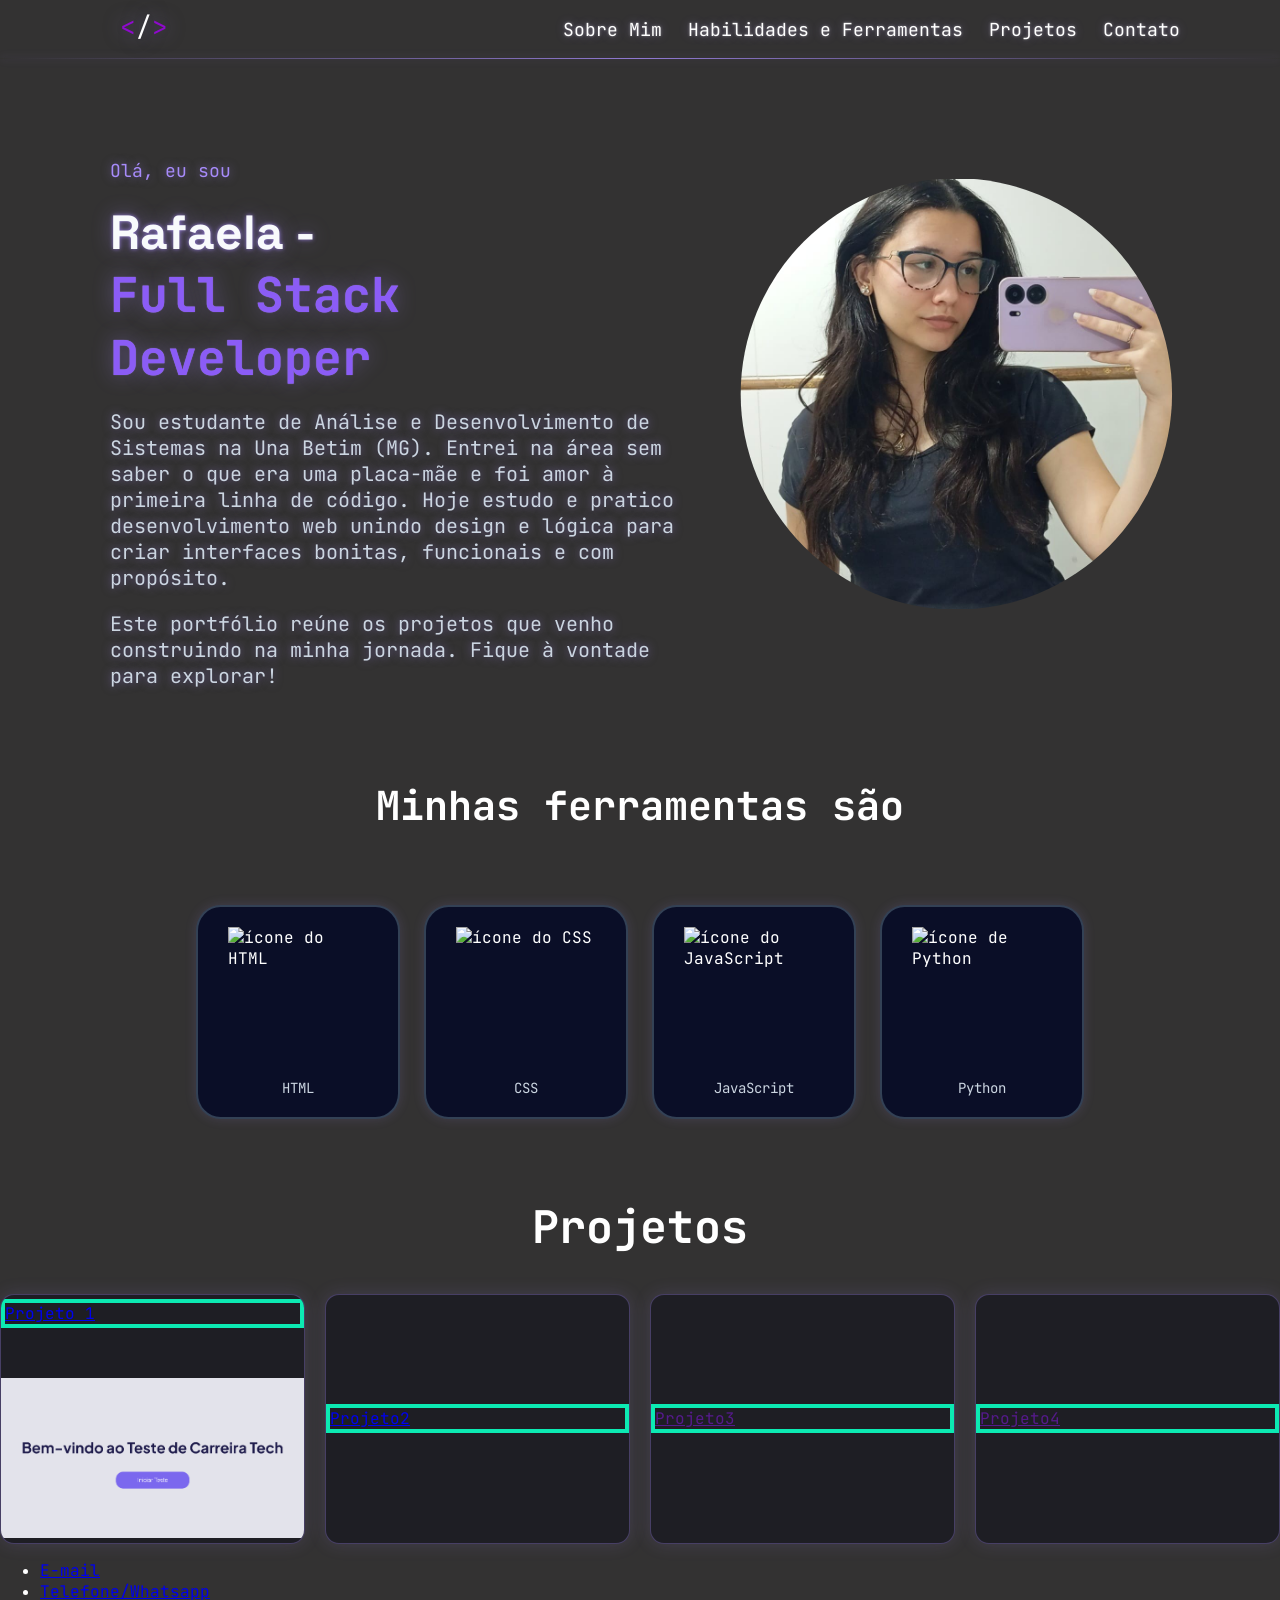
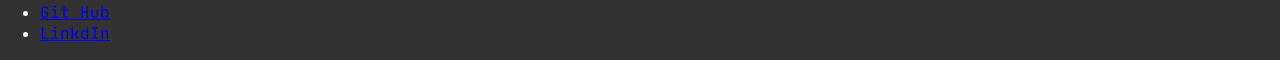
==== index.html @ 8a8e0a92 "atualizações de projetos" ====
<!DOCTYPE html> 
<html lang="PT-br">
<head>
    <meta charset="UTF-8">
    <meta name="viewport" content="width=device-width, initial-scale=1.0">
    <title>Meu Portfólio</title>
    <link rel="stylesheet" href="style.css">
</head>
<body>
    <nav>
            <div class="logo"> 
        <a href="#inicio" class="logo"><span>&lt;</span>/<span>&gt;</span></a>
            </div>
            <div class="links-nav">
        <ul>
            <li><a href ="#sobre-mim">Sobre Mim</a></li>
            <li><a href ="#habilidades-e-ferramentas">Habilidades e Ferramentas</a></li>
            <li><a href ="#projetos">Projetos</a></li>
            <li><a href ="#contato">Contato</a></li>
        </ul>
            </div>
    </nav>
<!--Bloco 1-->

<div class="bloco1"> 
        <div class="minha-foto"> 
            <img src="foto.jpg" alt="Foto da Rafaela Oliveira">
        </div>
    <div id="sobre-mim">
        <p class="saudacao">Olá, eu sou</p>
        <h1 class="titulo-nome">
            Rafaela - <br> <!---quebra de linha--->
            <span class="titulo">Full Stack Developer</span></h1>
        <p>Sou estudante de Análise e Desenvolvimento de Sistemas na Una Betim (MG). Entrei na área sem saber o que era uma placa-mãe e foi amor à primeira linha de código. Hoje estudo e pratico desenvolvimento web unindo design e lógica para criar interfaces bonitas, funcionais e com propósito.</p>
        
<p>Este portfólio reúne os projetos que venho construindo na minha jornada. Fique à vontade para explorar!</p>
    </div>
</div>
<!--Bloco 2-->

    <div id="habilidades-e-ferramentas">
        <h2>Minhas ferramentas são</h2>
        <div class="fotos-ferramentas"> 

            <div class="cards">
        <img src="https://cdn.jsdelivr.net/gh/devicons/devicon@latest/icons/html5/html5-original.svg" alt="ícone do HTML">
                <span>HTML</span>    
            </div>

            <div class="cards">
        <img src="https://cdn.jsdelivr.net/gh/devicons/devicon@latest/icons/css3/css3-original.svg" alt="ícone do CSS">
                <span>CSS</span>
            </div>

            <div class="cards">
        <img src="https://cdn.jsdelivr.net/gh/devicons/devicon@latest/icons/javascript/javascript-original.svg" alt="ícone do JavaScript">
                <span>JavaScript</span>
            </div>

            <div class="cards">
        <img src="https://cdn.jsdelivr.net/gh/devicons/devicon@latest/icons/python/python-original.svg" alt="ícone de Python">
                <span>Python</span>        
            </div>
        </div>
    </div>
        
    <!--Bloco 3-->
    <div class="projetos">
        <h2>Projetos</h2>
            <div class="links-projetos">

                <div class="projeto1">
        <a href="https://teste-tech-web.netlify.app/" target="_blank">Projeto 1</a>
        <img src="imagem - carreira tech.png" alt="Tela inicial do projeti 1 - Carreira Tech">
                </div>

                <div class="projeto2">
        <a href="https://ballebot-rafa.netlify.app/" target="_blank">Projeto2</a>
                </div>

                <div class="projeto3">
        <a href="" target="_blank">Projeto3</a>
                </div>

                <div class="projeto4">
        <a href="" target="_blank">Projeto4</a>
                </div>
            </div>
    </div>

    <!--Bloco 4-->
    <div class="contato">
        <ul>
            <li><a href="e-mail">E-mail</a></li>
            <li><a href="telefone/Whatsapp">Telefone/Whatsapp</a></li>
            <li><a href="github">Git Hub</a></li>
            <li><a href="LinkdIn">LinkdIn</a></li>
        </ul>
    </div>
    </div>
    <script src="script.js"></script>
</body>
</html>
---- style.css ----
@import url('https://fonts.googleapis.com/css2?family=JetBrains+Mono:ital,wght@0,100..800;1,100..800&family=Space+Grotesk:wght@300..700&display=swap');

    * {
        box-sizing: border-box; /*padding e border entram dentro do width, não somam ao tamanho total*/
    }
        body {
            margin: auto 0;
            padding:0;
            color: #ffff;
            font-family: "JetBrains Mono";
            background: rgb(51, 50, 50);
        }
        nav {
            display: flex;
            padding-right: 100px;
            align-items: baseline;
            width: 100%;
            justify-content: space-between;
            text-shadow: 0 0 20px rgba(167, 139, 250, 0.5);
            position: relative; /*para ativar o after*/
        }
        nav::after {
            content: "";
            position: absolute;
            bottom: 0;
            left: 0;
            width: 100%;
            height: 1px; background: linear-gradient(90deg, transparent, rgba(167, 139, 250, 0.8), transparent);
            box-shadow: 0 0 8px rgba(167, 139, 250, 0.3);
        }
        .logo {
            display: flex;
            padding-left: 60px;
            justify-content: center;
            color: #ffff;
            font-size: 26px;
            text-decoration: none;
            text-shadow: 0 2 10px rgba(255, 255, 255, 0.5), 0 0 14px rgba(167, 139, 250, 0.5);
        }
        .logo span {
            color: rgb(144, 9, 206);
        }
        .links-nav ul {
            display: flex;
            gap: 26px;
            list-style: none;
            text-decoration: none;
            font-size: 18px;
        }
        .links-nav a {
            text-decoration: none;
            color: white;
            text-shadow: 0 0 3px rgba(255, 255, 255, 0.4), 0 0 10px rgba(167, 139, 250, 0.35);
        }
    
        h1, h2, p, li nav {
            font-family: "JetBrains Mono", monospace;
        }
        
        .links-nav a:hover {
            color: #a78bfa;
        }
        /*nevagação encerrada*/
        #sobre-mim {
            display: flex;
            flex-direction: column;
            padding-left: 60px;
            max-width: 800px;
            gap: 20px;
            text-shadow: 0 0 10px rgba(167, 139, 250, 0.5);
        }
        #sobre-mim h1, #sobre-mim p, #sobre-mim .saudacao {
            margin: 0;
        }
        #sobre-mim p {
            color: #cbd5e1;
            font-size: 20px;
        }
        #sobre-mim .saudacao {
            color: #a78bfa;
            font-size: 18px;
            font-family:"JetBrains Mono", monospace;
            text-shadow: 0 0 10px rgba(167, 139, 250, 0.5);
        }
        .titulo-nome {
            color: #f8fafc;
            font-size: 48px;
            font-family:"Space Grotesk", sans-serif;
            text-shadow: 0 0 10px rgba(167, 139, 250, 0.5);
            text-shadow: 0 0 4px rgba(167, 139, 250, 0.8), 0 0 20px rgba(167, 139, 250, 0.4);
        }
        .titulo {
            color: #8b5cf6;
            font-family: "JetBrains Mono", monospace;
            text-shadow: 0 0 16px rgba(139, 92, 246, 0.7);
            text-shadow: 0 0 1px rgba(167, 139, 250, 0.8), 0 0 20px rgba(167, 139, 250, 0.4);
        }
        /*bloco 1*/
        .bloco1 {
            display:flex;
            flex-direction: row-reverse; 
            padding: 20px 50px 50px 50px; 
            justify-content: flex-end;
            margin-bottom: 40px;
            margin-top: 80px;
              
        }
        .minha-foto {
            display: flex;
            width: 450px;
            height: 450px;
            padding: 10px;
            margin-right: 10px;
            margin: 10px 50px;
            object-fit: cover;

        }
        .minha-foto img {
            clip-path: circle(50%);
        } 
        
        /*Bloco 2*/
        #habilidades-e-ferramentas img {
            display: flex;
            width: 140px;
            height: 140px;
        }
        #habilidades-e-ferramentas h2 {
            font-size: 40px;
            display: flex;
            justify-content: center;
        }
        .fotos-ferramentas{
            display: flex;
            justify-content: center;
            gap: 24px;
            padding: 40px;
        }
        .cards {
            display: flex;
            background: #232936;
            margin: 0;
            padding: 20px 30px;
            align-items: center;
            background: #0a0e27;
            flex-direction: column;
            gap: 12px;
            border-radius: 12%;
            border: 2px solid #334155;
            box-shadow: 0 0 12px rgba(167, 139, 250, 0.15);
            transition: transform 0.2s ease, border-color 0.2s ease, box-shadow 0.2s ease;
        }
        .cards:hover {
            transform: translatey(-4px);
            border-color: #a78bfa;
            box-shadow: 0 0 20px rgba(167, 139, 250, 0.4);
        }
        .cards span {
            color: #cbd5e1;
            font-family: "JetBrains Mono", monospace;
            font-size: 14px;
        }
        /*Bloco3*/
        
        .projetos h2 {
            font-size: 45px;
            display: flex;
            justify-content: center;
        }
        .projetos {
            display: flex;
            flex-direction: column;
            
            
        }
        .links-projetos {
            display: flex;
            flex-direction: row;
            gap: 20px;
            justify-content: center;
        }
        .projeto1, .projeto2, .projeto3, .projeto4 {
            display: flex;
            background: #1e1e24;
            height: 250px;
            width:350px;
            gap: 50px;
            border: 1px solid rgba(167, 139, 250, 0.3);
            border-radius: 14px;
            flex-direction: column;
            background: #1e1e24;
            overflow: hidden;
            box-shadow: 0 0 18px rgba(167, 139, 250, 0.15);
            border: 4ps solid green;
            justify-content: center;
        }
        .projeto1 img {
            width: 100%;       
            height: 160px;
            object-fit: cover;
        }
        .projetos a {
            border: 4px solid rgb(12, 234, 179);
        } 
        

        /*ver melhor cor para os textos
        tirar bordas coloridas
        colocar click no botão
        responsividade
        */
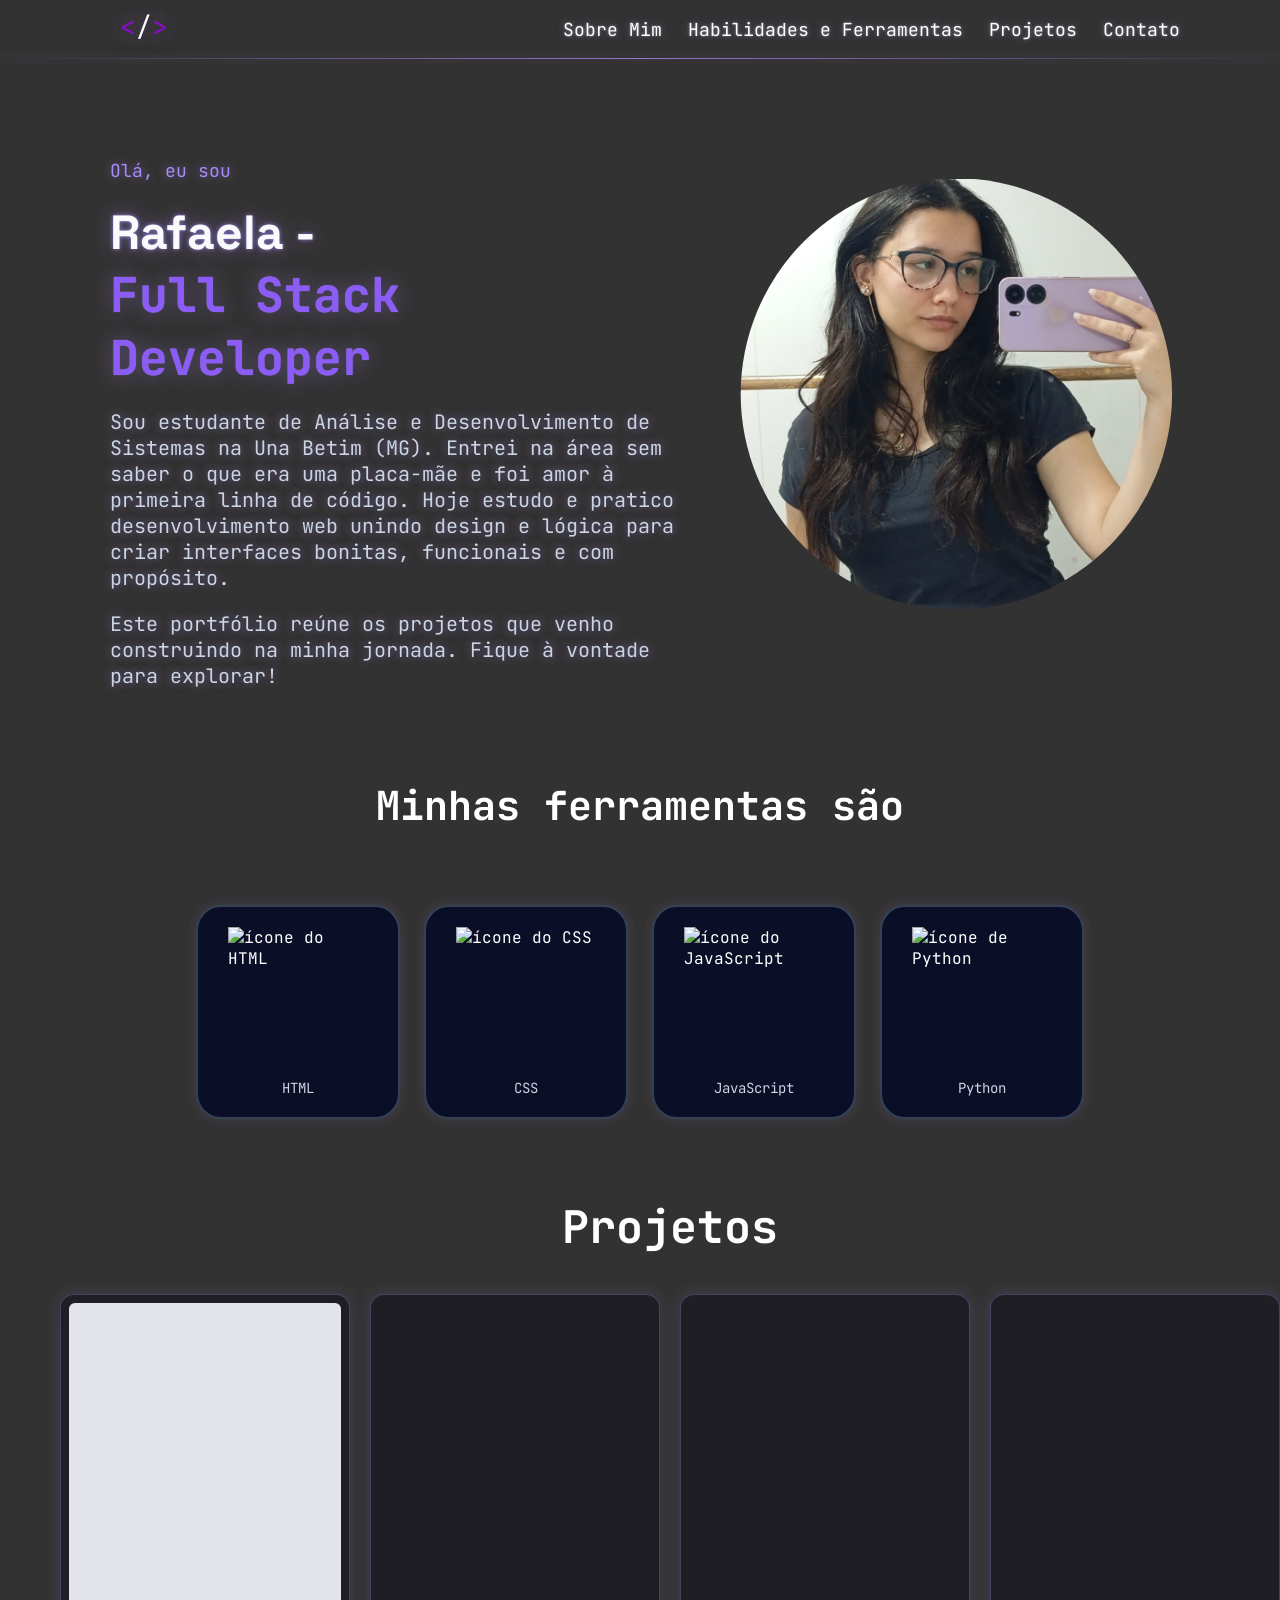
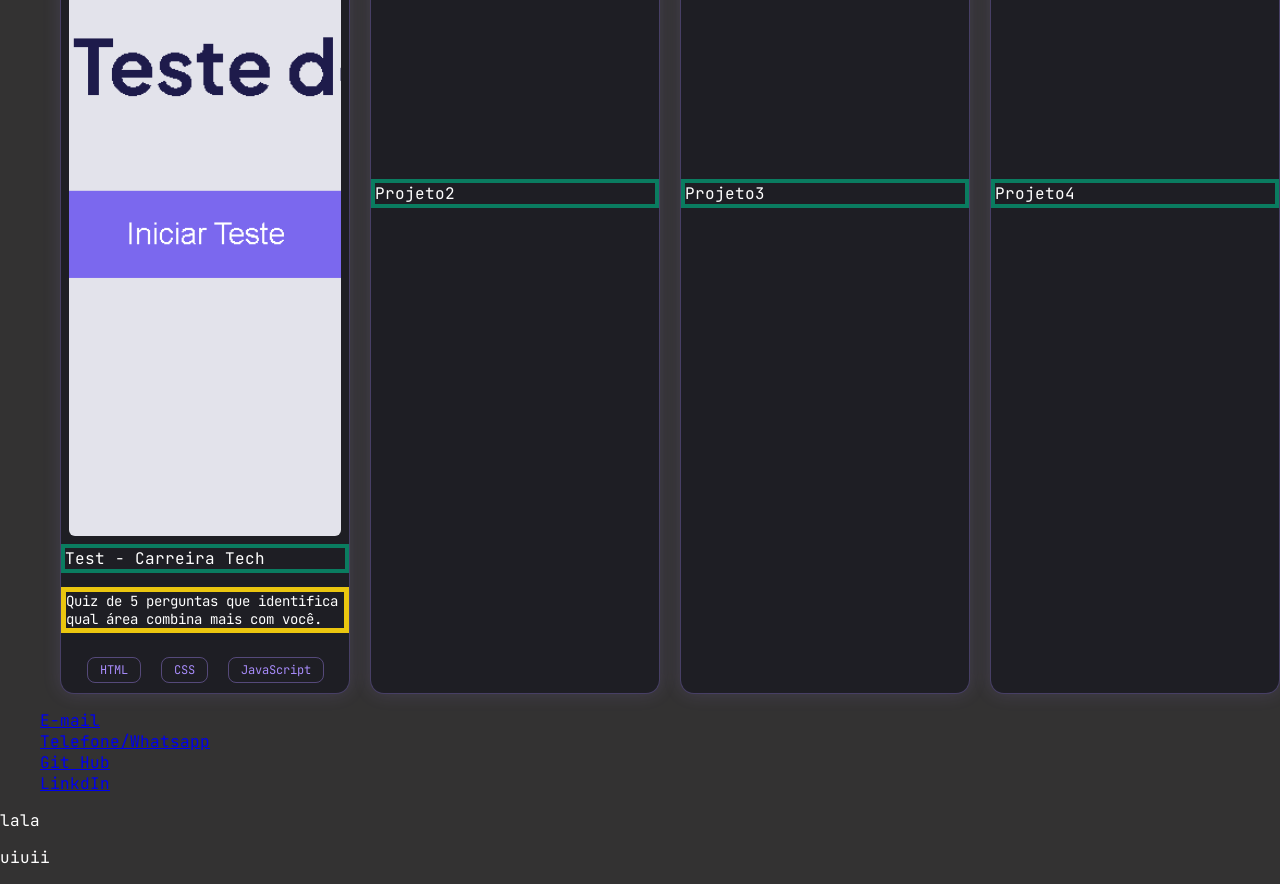
==== commit d44bb009: "Ajustes" ====
--- a/index.html
+++ b/index.html
@@ -69,10 +69,17 @@
         <h2>Projetos</h2>
             <div class="links-projetos">
 
-                <div class="projeto1">
-        <a href="https://teste-tech-web.netlify.app/" target="_blank">Projeto 1</a>
+            <div class="projeto1">
         <img src="imagem - carreira tech.png" alt="Tela inicial do projeti 1 - Carreira Tech">
+        <a href="https://teste-tech-web.netlify.app/" target="_blank">Test - Carreira Tech</a>
+        <p>Quiz de 5 perguntas que identifica qual área combina mais com você.</p>
+
+        <div class="linguagens">
+        <span class="ling">HTML</span>
+        <span class="ling">CSS</span>
+        <span class="ling">JavaScript</span>
                 </div>
+            </div>
 
                 <div class="projeto2">
         <a href="https://ballebot-rafa.netlify.app/" target="_blank">Projeto2</a>
@@ -98,6 +105,17 @@
         </ul>
     </div>
     </div>
+
+
+
+<div class="'teste"
+<p>lala</p>
+    <p>uiuii</p>
+
+
+
+
     <script src="script.js"></script>
 </body>
-</html>+</html>
+
--- a/style.css
+++ b/style.css
@@ -170,8 +170,6 @@
         .projetos {
             display: flex;
             flex-direction: column;
-            
-            
         }
         .links-projetos {
             display: flex;
@@ -182,9 +180,8 @@
         .projeto1, .projeto2, .projeto3, .projeto4 {
             display: flex;
             background: #1e1e24;
-            height: 250px;
-            width:350px;
-            gap: 50px;
+            height: 1000px; /*aqui e 300 ta? esquece não*/
+            width: 1000px;
             border: 1px solid rgba(167, 139, 250, 0.3);
             border-radius: 14px;
             flex-direction: column;
@@ -193,16 +190,58 @@
             box-shadow: 0 0 18px rgba(167, 139, 250, 0.15);
             border: 4ps solid green;
             justify-content: center;
+            
+
+        }
+        .projetos {
+            padding-left: 60px;
         }
         .projeto1 img {
             width: 100%;       
-            height: 160px;
+            height: 100%;
             object-fit: cover;
+            padding: 8px;
+            border-radius: 14px;
         }
         .projetos a {
-            border: 4px solid rgb(12, 234, 179);
+            border: 4px solid rgb(10, 124, 96);
+            text-decoration: none;
+            color: white;
+
         } 
-        
+        .linguagens {
+            display: flex;
+            flex-wrap: wrap;
+            justify-content: center;
+            gap: 20px;
+            padding: 10px;
+
+        }
+        .projeto1 p {
+            font-size: 14px;
+            display: flex;
+            border: 5px solid rgb(235, 198, 15);
+        } 
+        .ling {
+            color: rgb(28, 239, 39);
+            border: 1px solid rgba(167, 139, 250, 0.4);
+            gap: 20px;
+            background: transparent;
+            border-radius: 8px;
+            padding: 4px 12px;
+            color: #a78bfa;
+            font-size: 12px;
+            font-family: "JetBrains Mono", monospace;
+        }
+        .ling span {
+            border: 5px solid rgb(59, 235, 6);
+            
+        }
+        .contato li {
+  display: flex;         /* Ativa o Flexbox */
+  flex-wrap: wrap;       /* Permite quebrar linha quando faltar espaço */
+  gap: 10px;             /* Cria um espaço entre as caixas */
+}
 
         /*ver melhor cor para os textos
         tirar bordas coloridas
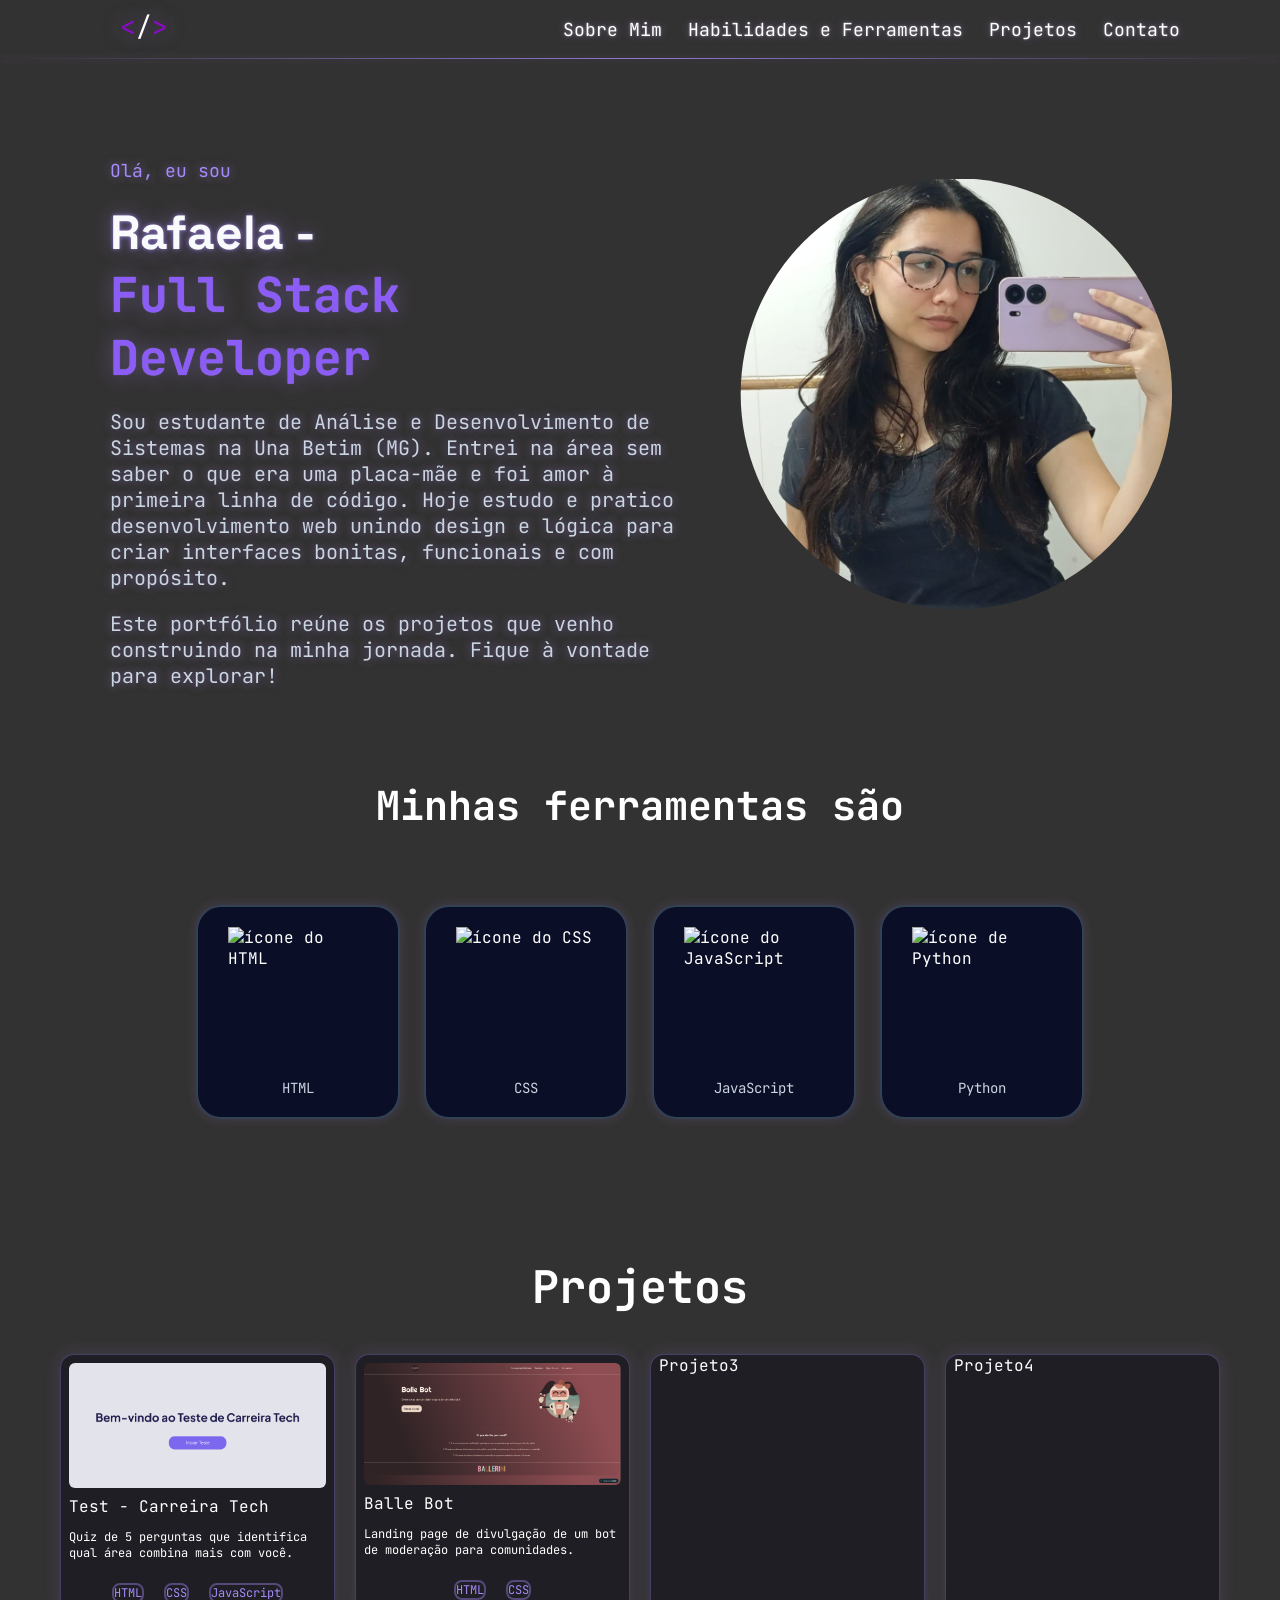
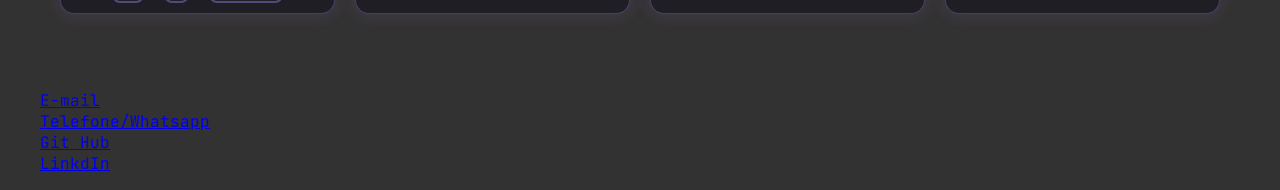
==== commit d1f112d8: "atualização do css" ====
--- a/index.html
+++ b/index.html
@@ -74,7 +74,7 @@
         <a href="https://teste-tech-web.netlify.app/" target="_blank">Test - Carreira Tech</a>
         <p>Quiz de 5 perguntas que identifica qual área combina mais com você.</p>
 
-        <div class="linguagens">
+            <div class="linguagens">
         <span class="ling">HTML</span>
         <span class="ling">CSS</span>
         <span class="ling">JavaScript</span>
@@ -82,7 +82,14 @@
             </div>
 
                 <div class="projeto2">
-        <a href="https://ballebot-rafa.netlify.app/" target="_blank">Projeto2</a>
+        <img src="imagem - ballerini.png" alt="Tela inicial do proojeto 2">
+        <a href="https://ballebot-rafa.netlify.app/" target="_blank">Balle Bot</a>
+        <p>Landing page de divulgação de um bot de moderação para comunidades.</p>
+
+            <div class="linguagens">
+        <span class="ling">HTML</span>
+        <span class="ling">CSS</span>
+            </div>
                 </div>
 
                 <div class="projeto3">
@@ -105,16 +112,6 @@
         </ul>
     </div>
     </div>
-
-
-
-<div class="'teste"
-<p>lala</p>
-    <p>uiuii</p>
-
-
-
-
     <script src="script.js"></script>
 </body>
 </html>
--- a/style.css
+++ b/style.css
@@ -180,33 +180,38 @@
         .projeto1, .projeto2, .projeto3, .projeto4 {
             display: flex;
             background: #1e1e24;
-            height: 1000px; /*aqui e 300 ta? esquece não*/
-            width: 1000px;
+            height: auto;
+            width: 300px;
+            min-height: 200px;
             border: 1px solid rgba(167, 139, 250, 0.3);
             border-radius: 14px;
             flex-direction: column;
             background: #1e1e24;
             overflow: hidden;
             box-shadow: 0 0 18px rgba(167, 139, 250, 0.15);
-            border: 4ps solid green;
-            justify-content: center;
+            justify-content: flex-start;
             
 
         }
         .projetos {
-            padding-left: 60px;
-        }
-        .projeto1 img {
-            width: 100%;       
-            height: 100%;
-            object-fit: cover;
+            padding: 60px;
+            
+        }
+        .projeto1 img, .projeto2 img, .projeto3 img, .projeto4 img {
+            width: 100%;
+            height: auto;
+            flex-shrink: 0;
+            object-fit: contain;
+            display: block;
             padding: 8px;
             border-radius: 14px;
         }
         .projetos a {
-            border: 4px solid rgb(10, 124, 96);
             text-decoration: none;
             color: white;
+            font-size: 16px;
+            font-family: "JetBrains Mono", monospace;
+            padding: 0 8px 0 8px;
 
         } 
         .linguagens {
@@ -217,31 +222,27 @@
             padding: 10px;
 
         }
-        .projeto1 p {
-            font-size: 14px;
-            display: flex;
-            border: 5px solid rgb(235, 198, 15);
+        .projeto1 p, .projeto2 p, .projeto3 p, .projeto4 p {
+            font-size: 12px;
+            display: flex;
+            padding: 0 8px 0 8px;
+            font-family: "JetBrains Mono", monospace;
+
         } 
         .ling {
             color: rgb(28, 239, 39);
-            border: 1px solid rgba(167, 139, 250, 0.4);
+            border: 2px solid rgba(167, 139, 250, 0.4);
             gap: 20px;
             background: transparent;
             border-radius: 8px;
-            padding: 4px 12px;
             color: #a78bfa;
             font-size: 12px;
             font-family: "JetBrains Mono", monospace;
         }
-        .ling span {
-            border: 5px solid rgb(59, 235, 6);
-            
-        }
         .contato li {
-  display: flex;         /* Ativa o Flexbox */
-  flex-wrap: wrap;       /* Permite quebrar linha quando faltar espaço */
-  gap: 10px;             /* Cria um espaço entre as caixas */
-}
+            display: flex;
+            flex-wrap: wrap;
+            gap: 10px;}
 
         /*ver melhor cor para os textos
         tirar bordas coloridas
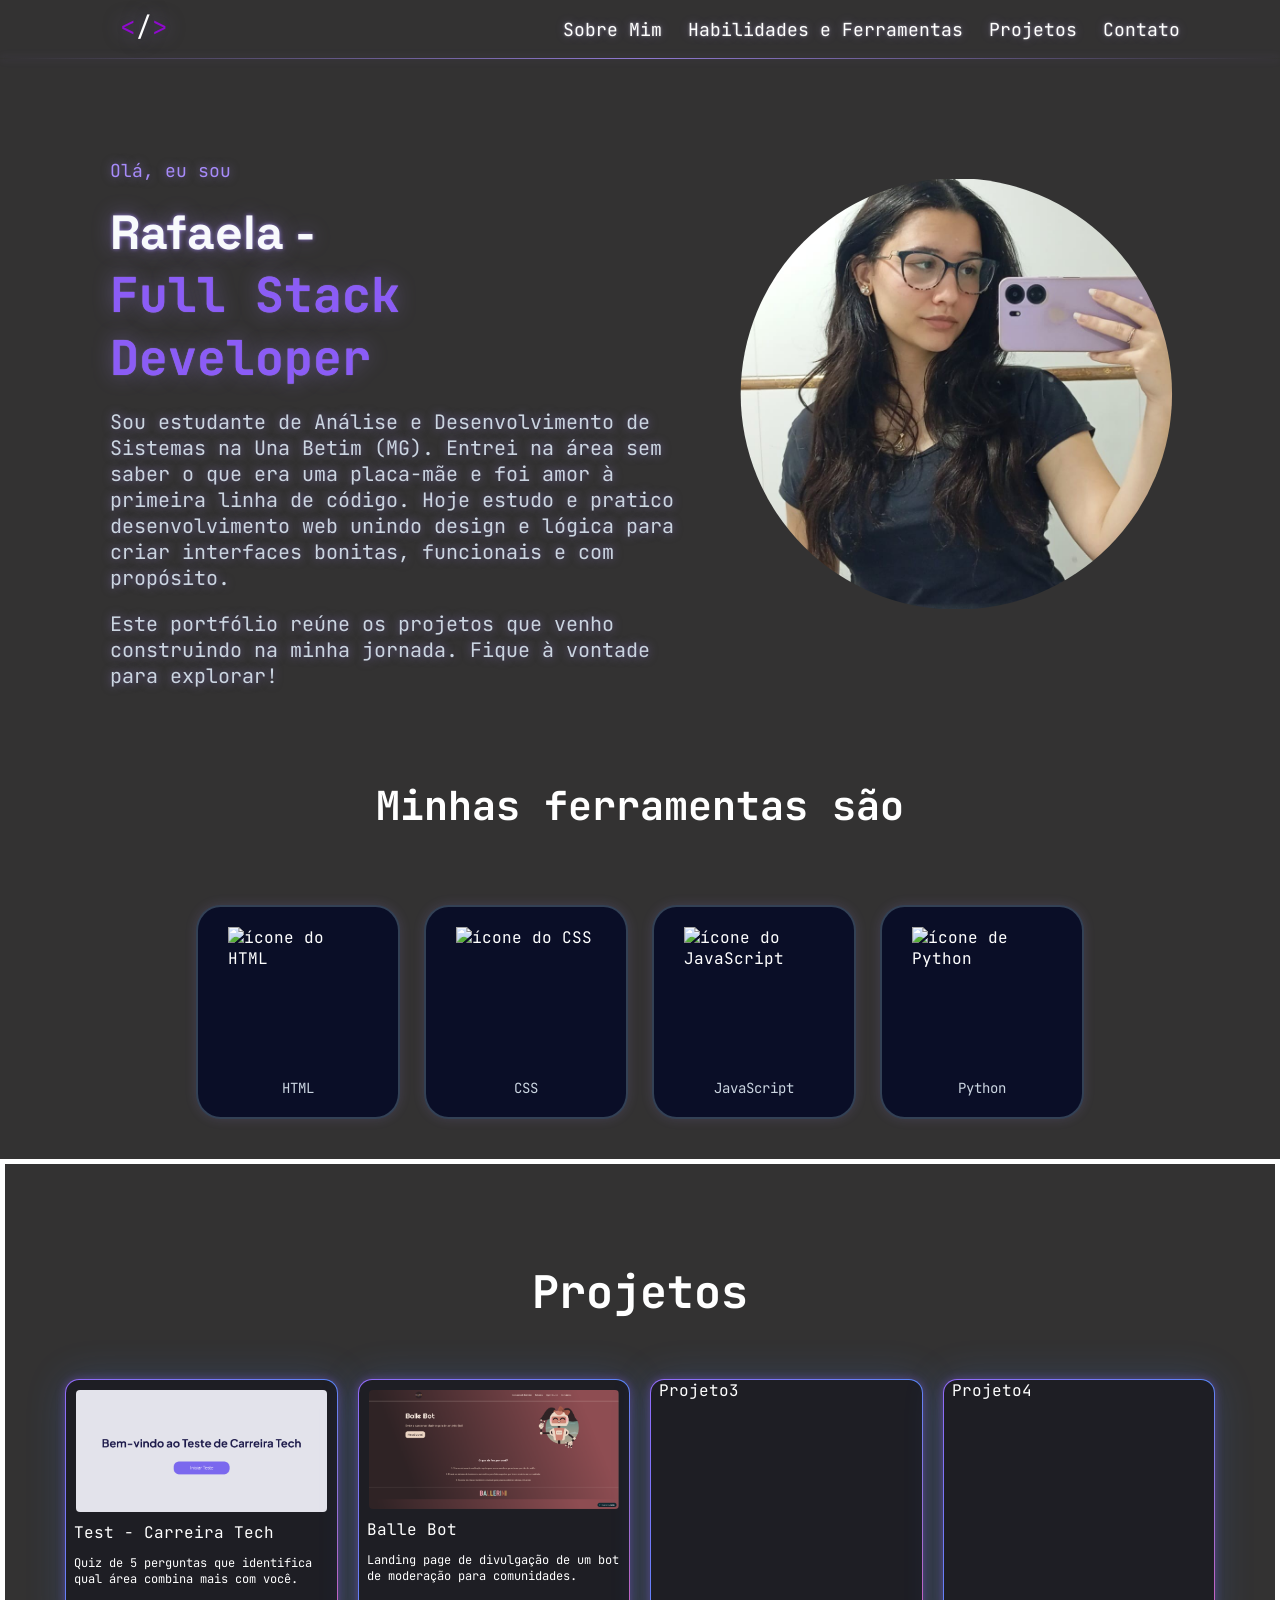
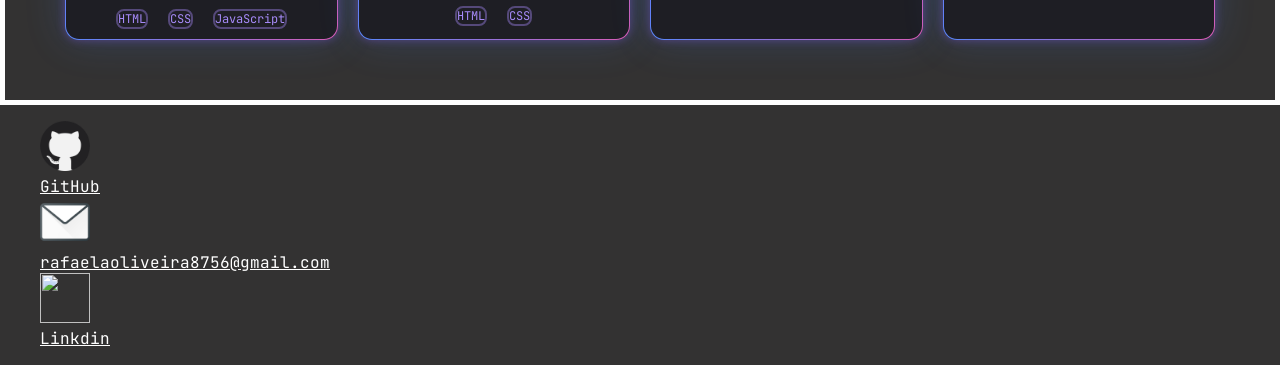
==== commit aed7e02d: "atualização" ====
--- a/index.html
+++ b/index.html
@@ -105,10 +105,12 @@
     <!--Bloco 4-->
     <div class="contato">
         <ul>
-            <li><a href="e-mail">E-mail</a></li>
-            <li><a href="telefone/Whatsapp">Telefone/Whatsapp</a></li>
-            <li><a href="github">Git Hub</a></li>
-            <li><a href="LinkdIn">LinkdIn</a></li>
+                <img src="github.png">
+            <li><a href="https://github.com/rafaoliver8756">GitHub</a></li>
+                <img src="email.png">
+            <li><a href="e-mail">rafaelaoliveira8756@gmail.com</a></li>
+                <img src="">
+            <li><a href="https://www.linkedin.com/in/rafaela-oliveira-37a880347/">Linkdin</a></li>
         </ul>
     </div>
     </div>
--- a/style.css
+++ b/style.css
@@ -190,11 +190,17 @@
             overflow: hidden;
             box-shadow: 0 0 18px rgba(167, 139, 250, 0.15);
             justify-content: flex-start;
+            background: linear-gradient(#1e1e24, #1e1e24) padding-box,
+            linear-gradient(135deg, #8b5cf6, #3b82f6, #ec4899) border-box;
+            box-shadow: 0 0 10px rgba(139, 92, 246, 0.4),
+            0 0 40px rgba(59, 130, 246, 0.2);
             
 
         }
         .projetos {
             padding: 60px;
+            gap: 20px;
+            border: 5px solid #ffff;
             
         }
         .projeto1 img, .projeto2 img, .projeto3 img, .projeto4 img {
@@ -203,7 +209,7 @@
             flex-shrink: 0;
             object-fit: contain;
             display: block;
-            padding: 8px;
+            padding: 10px;
             border-radius: 14px;
         }
         .projetos a {
@@ -242,7 +248,18 @@
         .contato li {
             display: flex;
             flex-wrap: wrap;
-            gap: 10px;}
+            gap: 10px;
+            
+        }
+        .contato a {
+            color: white;
+            
+        }
+        .contato img {
+            width: 50px;
+            height: 50px;
+        }
+    
 
         /*ver melhor cor para os textos
         tirar bordas coloridas
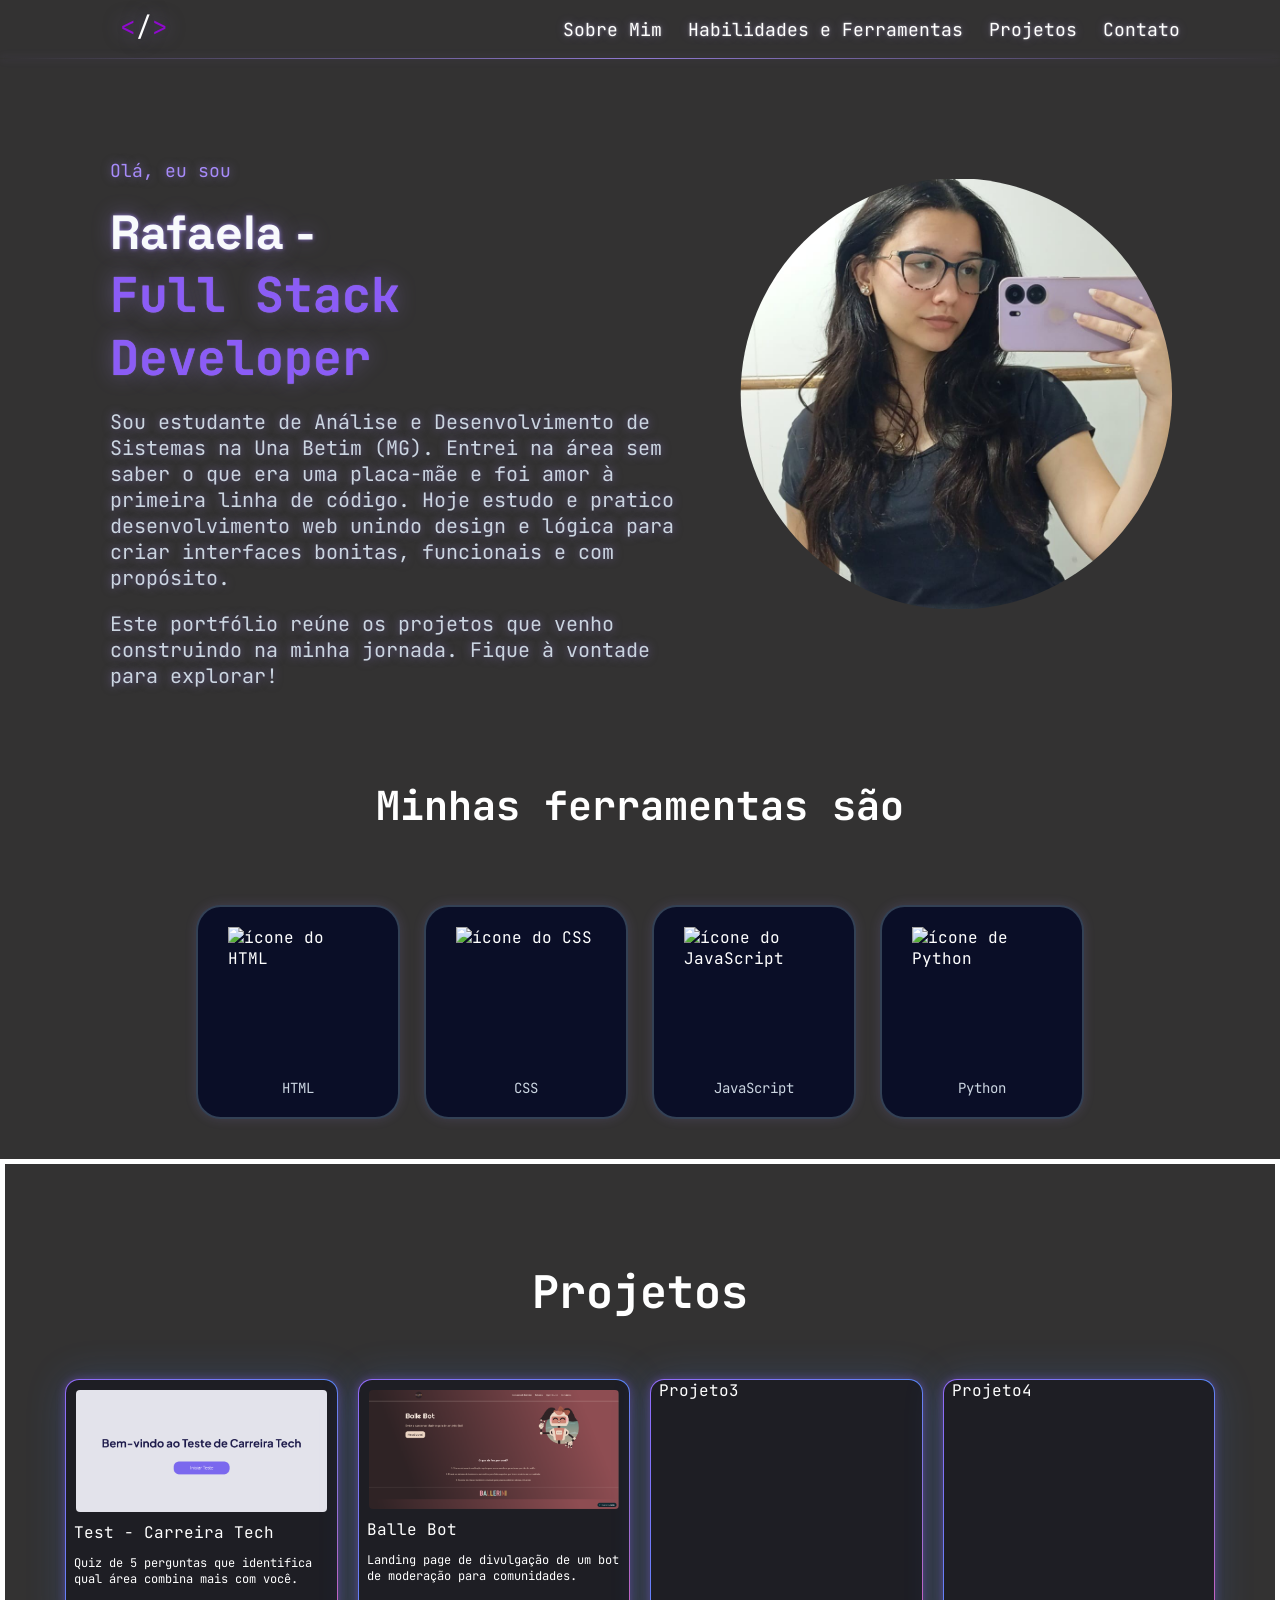
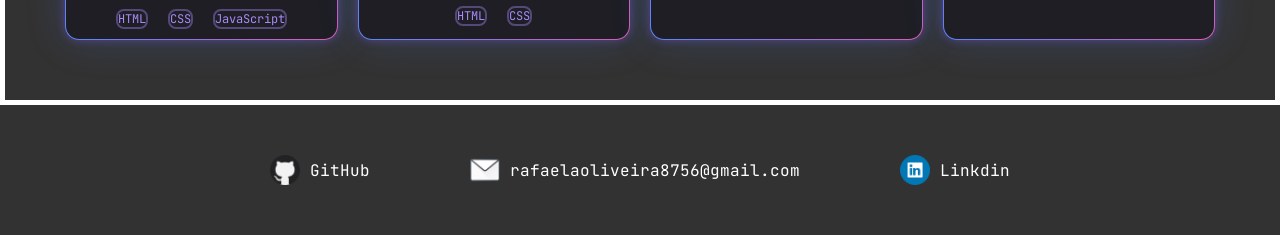
==== commit 4d8e72da: "atualizações" ====
--- a/index.html
+++ b/index.html
@@ -103,16 +103,24 @@
     </div>
 
     <!--Bloco 4-->
+    <footer>
     <div class="contato">
-        <ul>
+        <div class ="github">
                 <img src="github.png">
-            <li><a href="https://github.com/rafaoliver8756">GitHub</a></li>
+            <a href="https://github.com/rafaoliver8756">GitHub</a></li>
+        </div>
+        
+        <div class ="email">
                 <img src="email.png">
-            <li><a href="e-mail">rafaelaoliveira8756@gmail.com</a></li>
-                <img src="">
-            <li><a href="https://www.linkedin.com/in/rafaela-oliveira-37a880347/">Linkdin</a></li>
-        </ul>
+            <a href="e-mail">rafaelaoliveira8756@gmail.com</a></li>
+        </div>
+
+        <div class ="linkedin">
+                <img src="linkedin.png">
+            <a href="https://www.linkedin.com/in/rafaela-oliveira-37a880347/">Linkdin</a></li>
+        </div>
     </div>
+    </footer>
     </div>
     <script src="script.js"></script>
 </body>
--- a/style.css
+++ b/style.css
@@ -245,25 +245,26 @@
             font-size: 12px;
             font-family: "JetBrains Mono", monospace;
         }
-        .contato li {
-            display: flex;
-            flex-wrap: wrap;
-            gap: 10px;
-            
-        }
         .contato a {
             color: white;
-            
+            text-decoration: none;
         }
         .contato img {
-            width: 50px;
-            height: 50px;
-        }
-    
-
-        /*ver melhor cor para os textos
-        tirar bordas coloridas
-        colocar click no botão
-        responsividade
-        */
+            width: 30px;
+            height: 30px;
+        }
+        .contato {
+            display: flex;
+            justify-content: center;
+            padding: 50px;
+            gap: 100px;
+            align-content: center;
+            text-align: center;
+
+        }
+        .github, .email, .linkedin {
+            display: flex;
+            align-items: center;
+            gap: 10px;
+        }
     
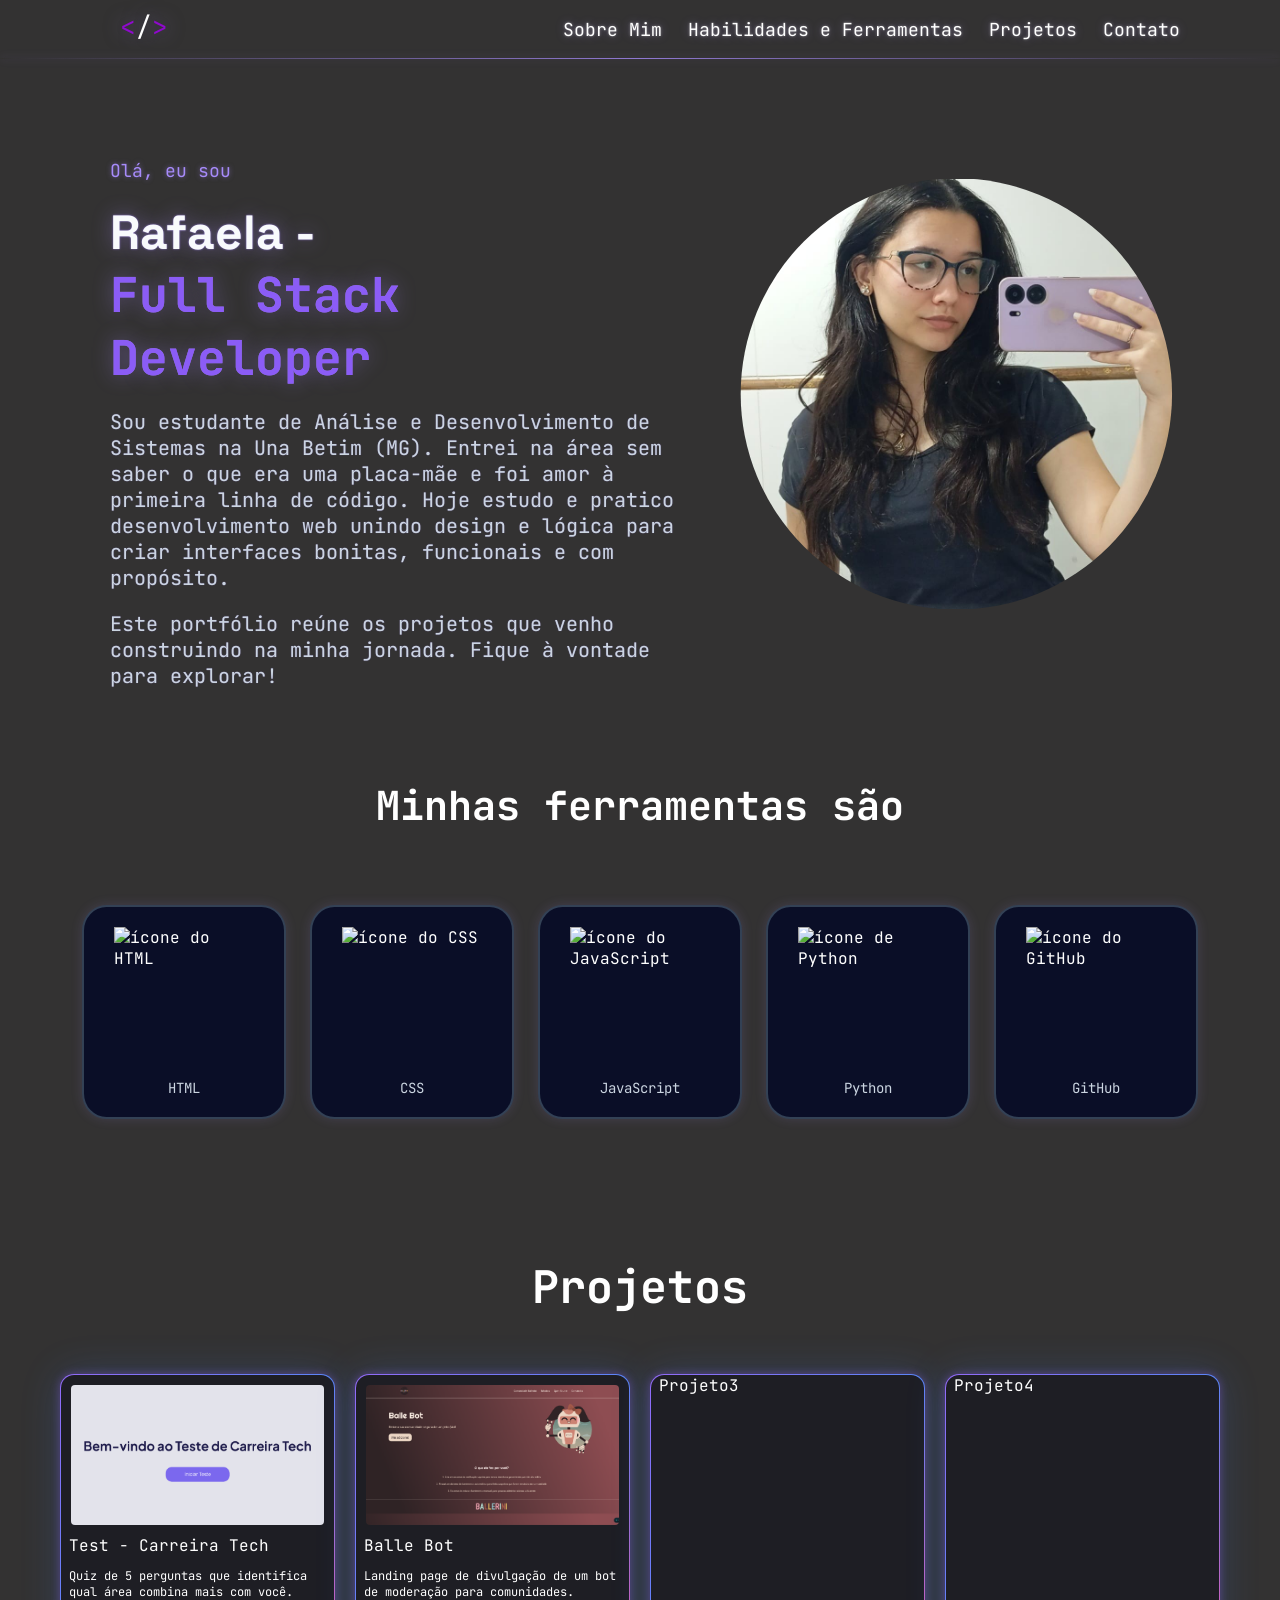
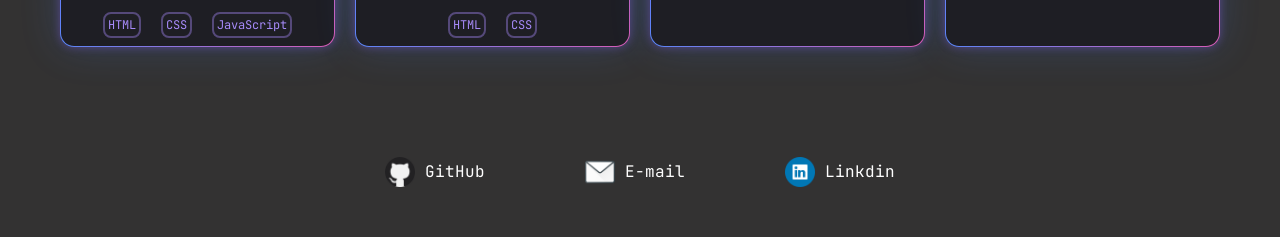
==== commit db5c923b: "fundo finalizado" ====
--- a/index.html
+++ b/index.html
@@ -7,6 +7,7 @@
     <link rel="stylesheet" href="style.css">
 </head>
 <body>
+    <div id="tsparticles" style="position: fixed; inset: 0; z-index: -1; pointer-events: none;"></div>
     <nav>
             <div class="logo"> 
         <a href="#inicio" class="logo"><span>&lt;</span>/<span>&gt;</span></a>
@@ -61,6 +62,11 @@
         <img src="https://cdn.jsdelivr.net/gh/devicons/devicon@latest/icons/python/python-original.svg" alt="ícone de Python">
                 <span>Python</span>        
             </div>
+
+            <div class="cards">
+        <img src="https://cdn.simpleicons.org/github/white" alt="ícone do GitHub">
+                <span>GitHub</span>        
+            </div>
         </div>
     </div>
         
@@ -109,10 +115,10 @@
                 <img src="github.png">
             <a href="https://github.com/rafaoliver8756">GitHub</a></li>
         </div>
-        
+
         <div class ="email">
                 <img src="email.png">
-            <a href="e-mail">rafaelaoliveira8756@gmail.com</a></li>
+            <a href="mailto:rafaelaoliveira8756@gmail.com">E-mail</a></li>
         </div>
 
         <div class ="linkedin">
@@ -121,8 +127,10 @@
         </div>
     </div>
     </footer>
-    </div>
+
+    <script src="https://cdn.jsdelivr.net/npm/tsparticles-slim@2/tsparticles.slim.bundle.min.js"></script>
     <script src="script.js"></script>
+
 </body>
 </html>
 
--- a/style.css
+++ b/style.css
@@ -1,14 +1,17 @@
 @import url('https://fonts.googleapis.com/css2?family=JetBrains+Mono:ital,wght@0,100..800;1,100..800&family=Space+Grotesk:wght@300..700&display=swap');
 
-    * {
+        * {
         box-sizing: border-box; /*padding e border entram dentro do width, não somam ao tamanho total*/
-    }
+        }
+    
+        html {
+            background: rgb(51, 50, 50);
+        }
         body {
             margin: auto 0;
             padding:0;
             color: #ffff;
             font-family: "JetBrains Mono";
-            background: rgb(51, 50, 50);
         }
         nav {
             display: flex;
@@ -67,7 +70,7 @@
             padding-left: 60px;
             max-width: 800px;
             gap: 20px;
-            text-shadow: 0 0 10px rgba(167, 139, 250, 0.5);
+            text-shadow: 0 0 1px rgba(167, 139, 250, 0.5);
         }
         #sobre-mim h1, #sobre-mim p, #sobre-mim .saudacao {
             margin: 0;
@@ -80,20 +83,18 @@
             color: #a78bfa;
             font-size: 18px;
             font-family:"JetBrains Mono", monospace;
-            text-shadow: 0 0 10px rgba(167, 139, 250, 0.5);
+            text-shadow: 0 0 5px rgba(167, 139, 250, 0.5);
         }
         .titulo-nome {
             color: #f8fafc;
             font-size: 48px;
             font-family:"Space Grotesk", sans-serif;
-            text-shadow: 0 0 10px rgba(167, 139, 250, 0.5);
-            text-shadow: 0 0 4px rgba(167, 139, 250, 0.8), 0 0 20px rgba(167, 139, 250, 0.4);
+            text-shadow: 0 0 2px rgba(167, 139, 250, 0.8), 0 0 20px rgba(167, 139, 250, 0.4);
         }
         .titulo {
             color: #8b5cf6;
             font-family: "JetBrains Mono", monospace;
-            text-shadow: 0 0 16px rgba(139, 92, 246, 0.7);
-            text-shadow: 0 0 1px rgba(167, 139, 250, 0.8), 0 0 20px rgba(167, 139, 250, 0.4);
+            text-shadow: 0 0 0.5px rgba(167, 139, 250, 0.8), 0 0 20px rgba(167, 139, 250, 0.4);
         }
         /*bloco 1*/
         .bloco1 {
@@ -200,14 +201,13 @@
         .projetos {
             padding: 60px;
             gap: 20px;
-            border: 5px solid #ffff;
             
         }
         .projeto1 img, .projeto2 img, .projeto3 img, .projeto4 img {
             width: 100%;
-            height: auto;
+            height: 160px;
             flex-shrink: 0;
-            object-fit: contain;
+            object-fit: cover;
             display: block;
             padding: 10px;
             border-radius: 14px;
@@ -225,7 +225,9 @@
             flex-wrap: wrap;
             justify-content: center;
             gap: 20px;
-            padding: 10px;
+            padding: 0px;
+            margin-top: auto;
+            padding-bottom: 8px;
 
         }
         .projeto1 p, .projeto2 p, .projeto3 p, .projeto4 p {
@@ -239,6 +241,7 @@
             color: rgb(28, 239, 39);
             border: 2px solid rgba(167, 139, 250, 0.4);
             gap: 20px;
+            padding: 3px;
             background: transparent;
             border-radius: 8px;
             color: #a78bfa;
@@ -267,4 +270,4 @@
             align-items: center;
             gap: 10px;
         }
-    +        
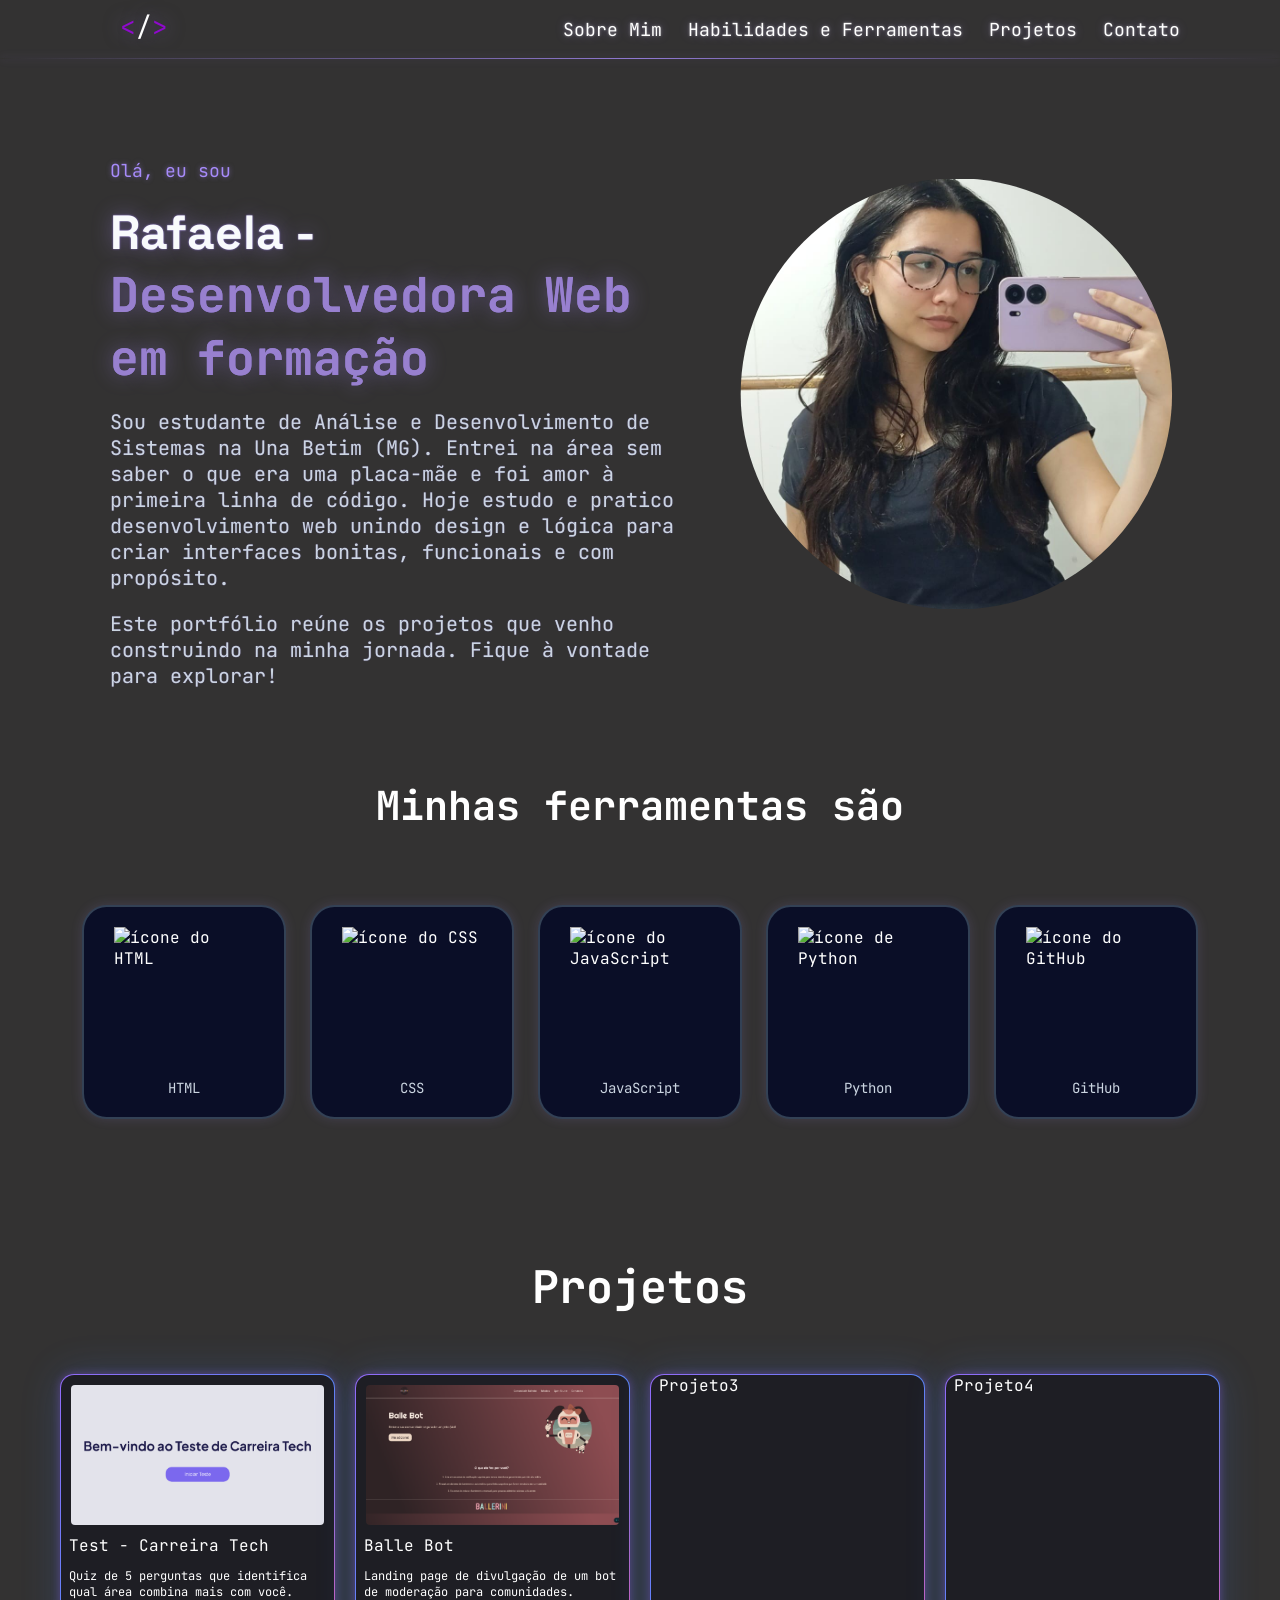
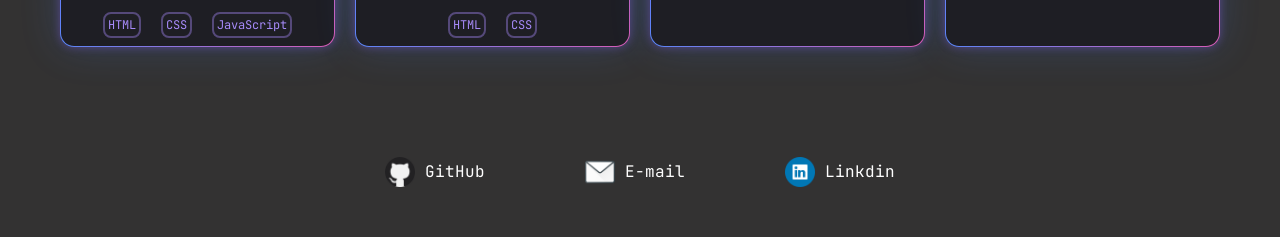
==== commit 3510990e: "Mudança de cores de texto" ====
--- a/index.html
+++ b/index.html
@@ -31,7 +31,7 @@
         <p class="saudacao">Olá, eu sou</p>
         <h1 class="titulo-nome">
             Rafaela - <br> <!---quebra de linha--->
-            <span class="titulo">Full Stack Developer</span></h1>
+            <span class="titulo">Desenvolvedora Web em formação</span></h1>
         <p>Sou estudante de Análise e Desenvolvimento de Sistemas na Una Betim (MG). Entrei na área sem saber o que era uma placa-mãe e foi amor à primeira linha de código. Hoje estudo e pratico desenvolvimento web unindo design e lógica para criar interfaces bonitas, funcionais e com propósito.</p>
         
 <p>Este portfólio reúne os projetos que venho construindo na minha jornada. Fique à vontade para explorar!</p>
--- a/style.css
+++ b/style.css
@@ -92,7 +92,7 @@
             text-shadow: 0 0 2px rgba(167, 139, 250, 0.8), 0 0 20px rgba(167, 139, 250, 0.4);
         }
         .titulo {
-            color: #8b5cf6;
+            color: #9880cf;
             font-family: "JetBrains Mono", monospace;
             text-shadow: 0 0 0.5px rgba(167, 139, 250, 0.8), 0 0 20px rgba(167, 139, 250, 0.4);
         }
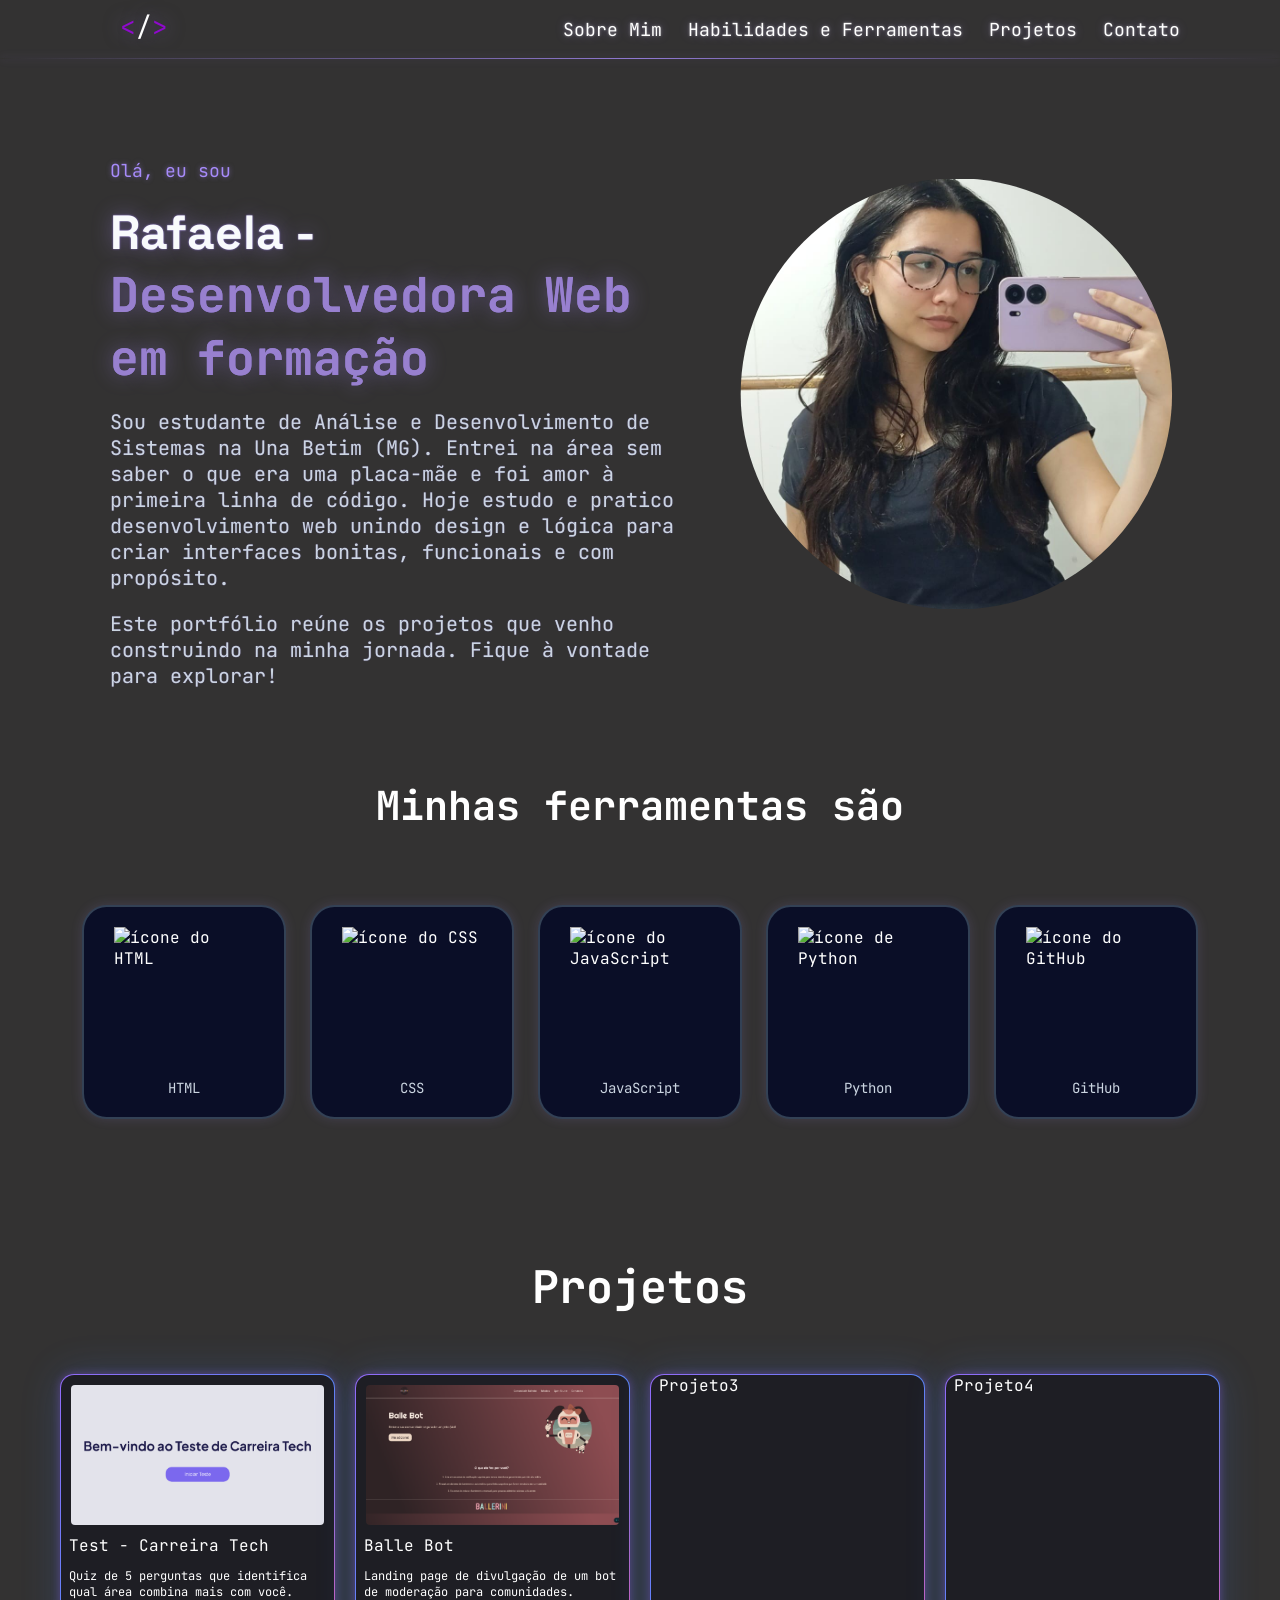
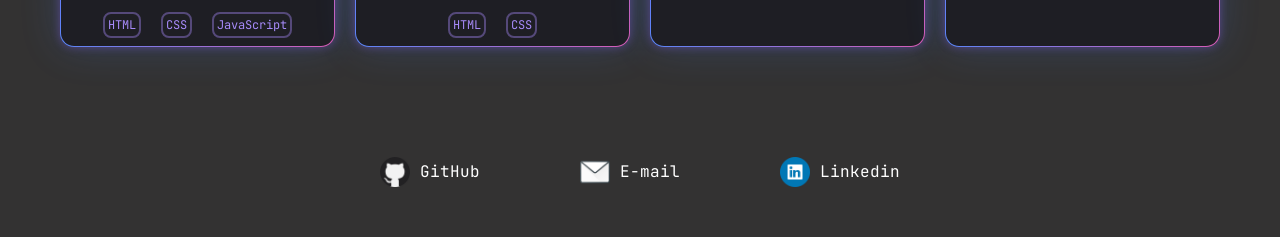
==== commit c3485365: "correção de escrita" ====
--- a/index.html
+++ b/index.html
@@ -123,7 +123,7 @@
 
         <div class ="linkedin">
                 <img src="linkedin.png">
-            <a href="https://www.linkedin.com/in/rafaela-oliveira-37a880347/">Linkdin</a></li>
+            <a href="https://www.linkedin.com/in/rafaela-oliveira-37a880347/">Linkedin</a></li>
         </div>
     </div>
     </footer>
